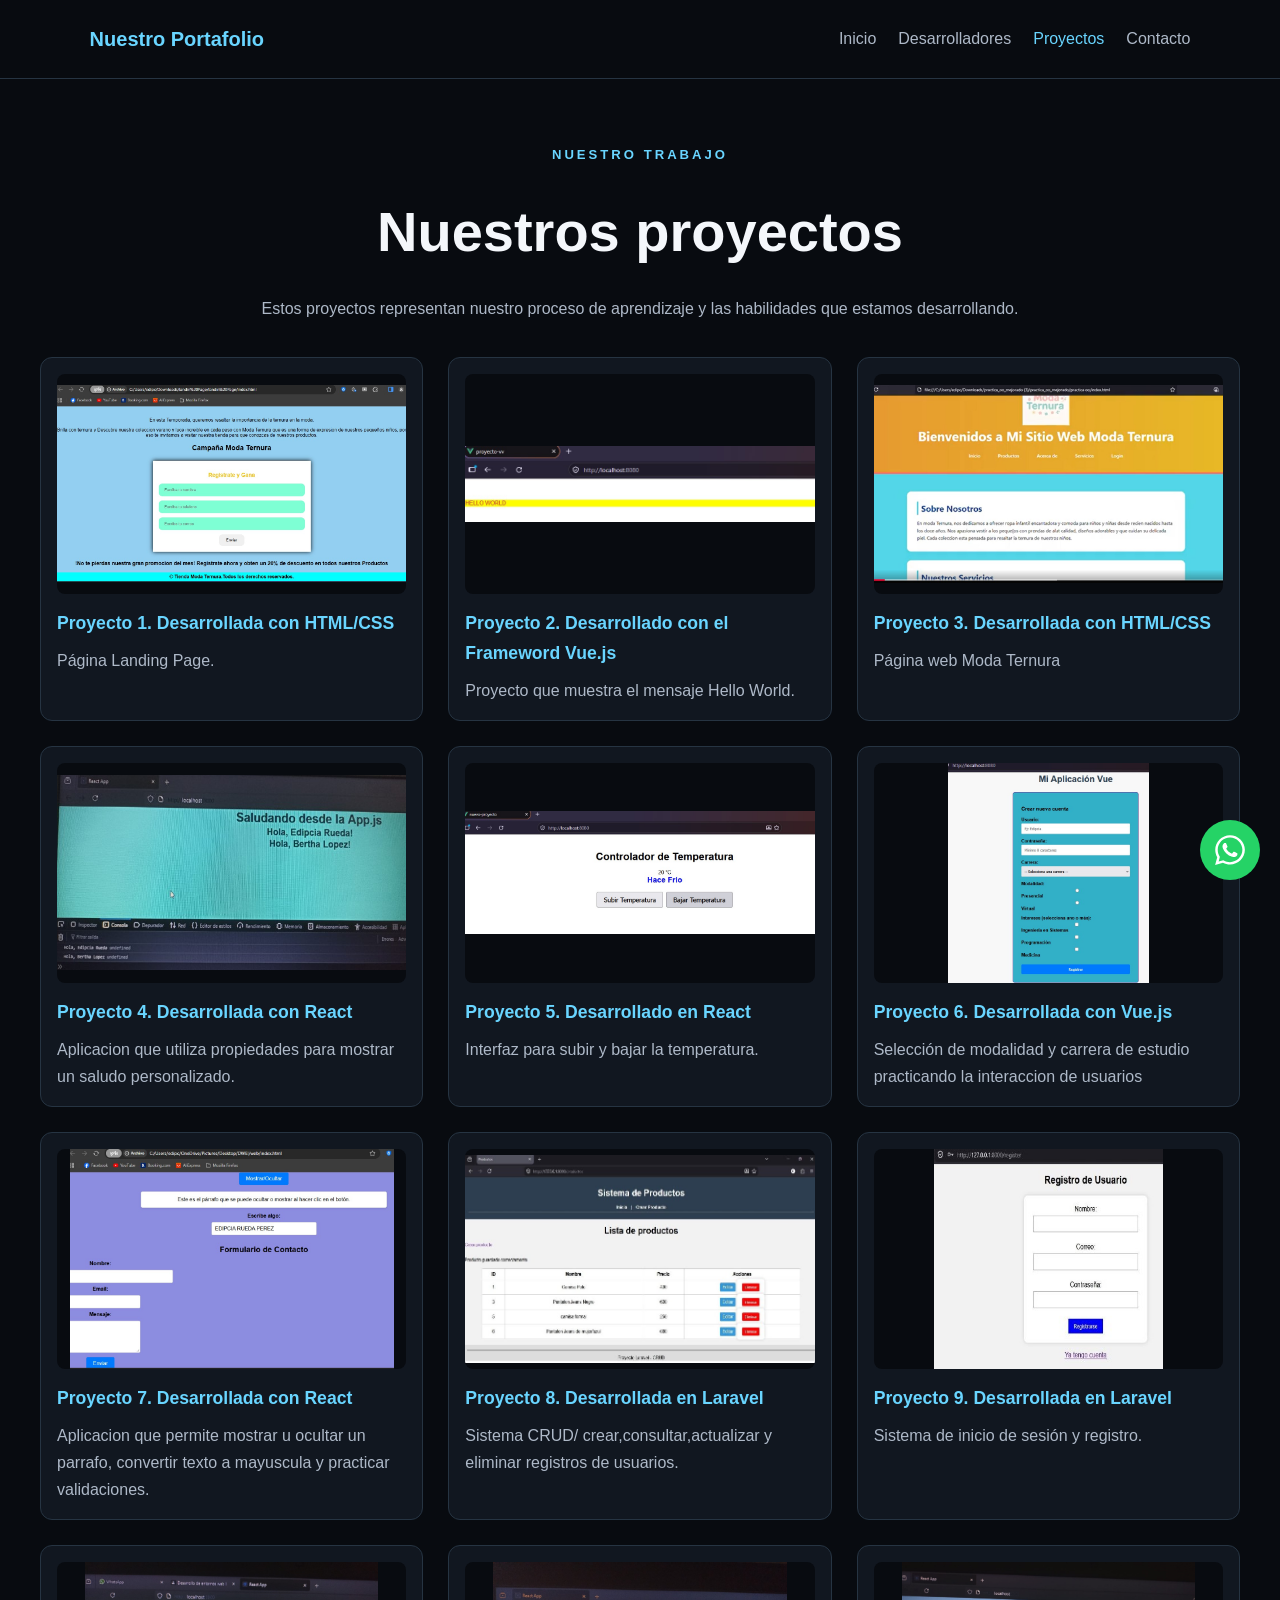
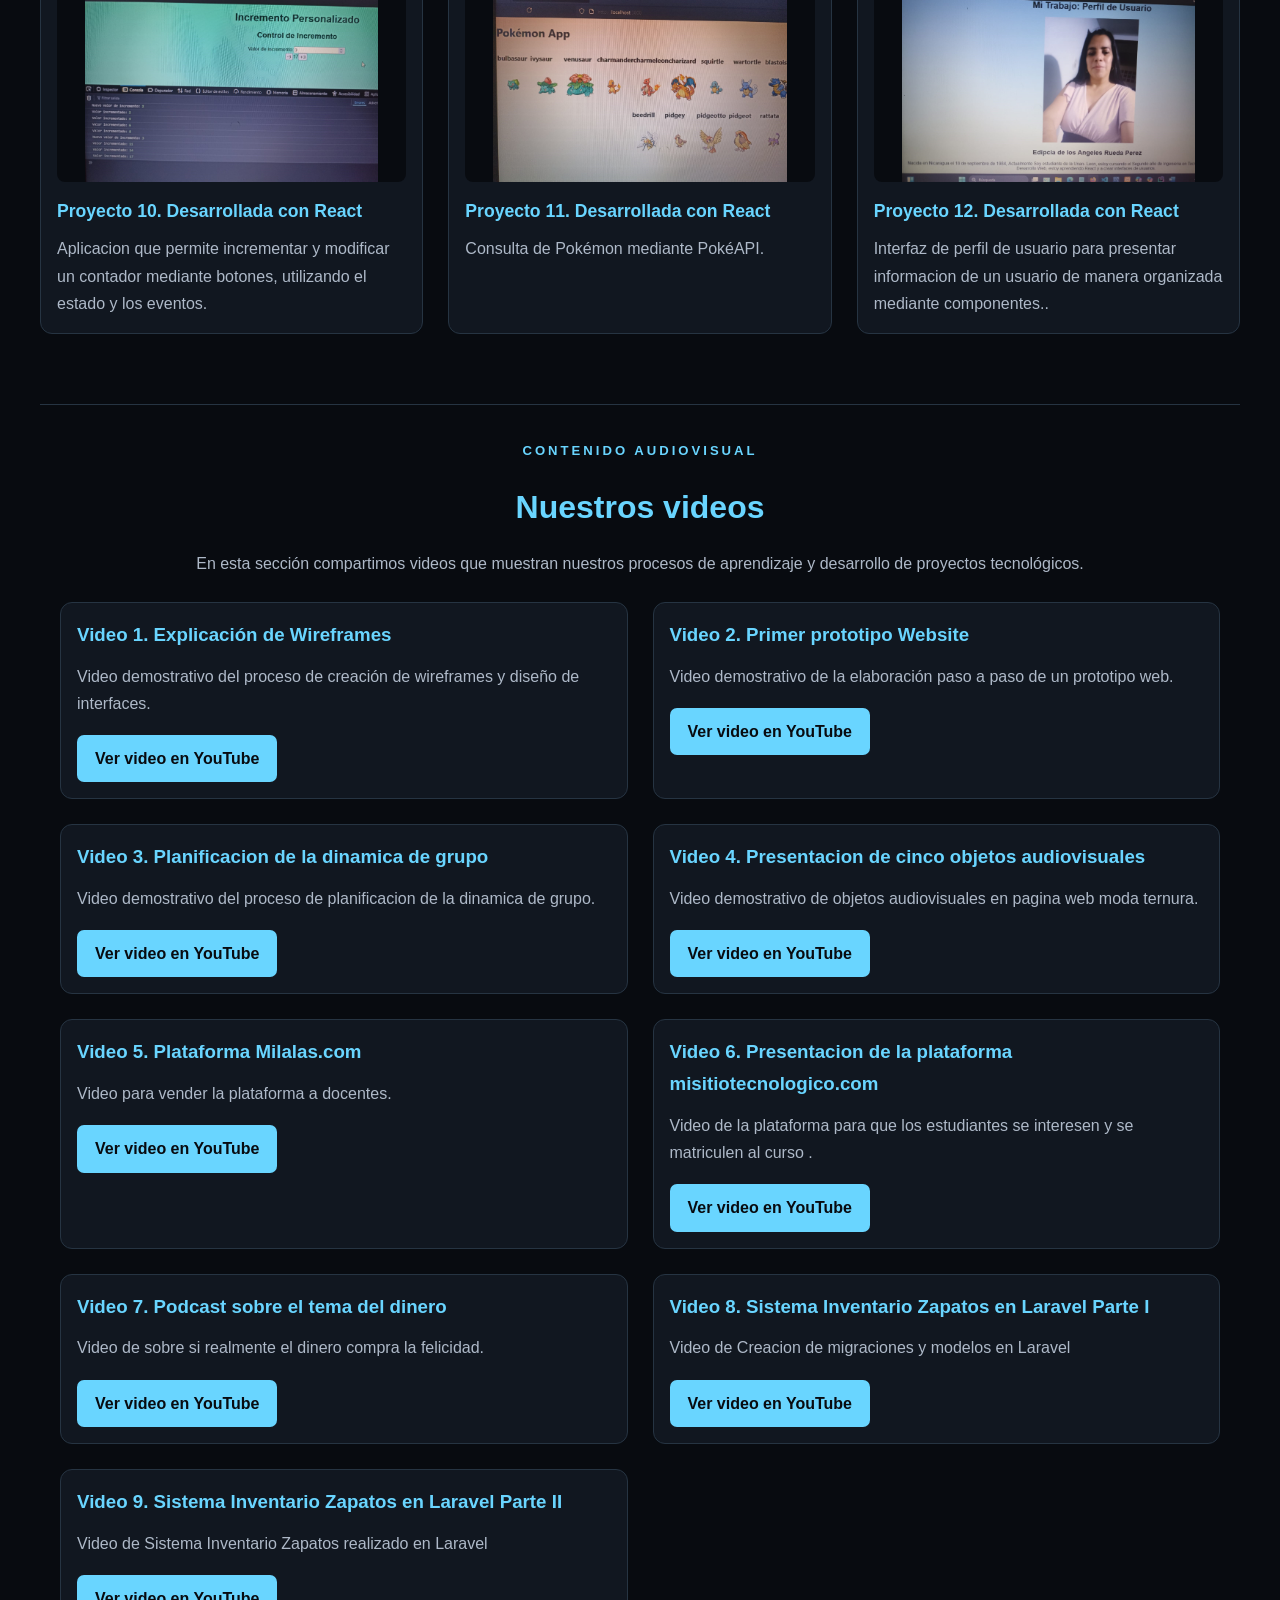
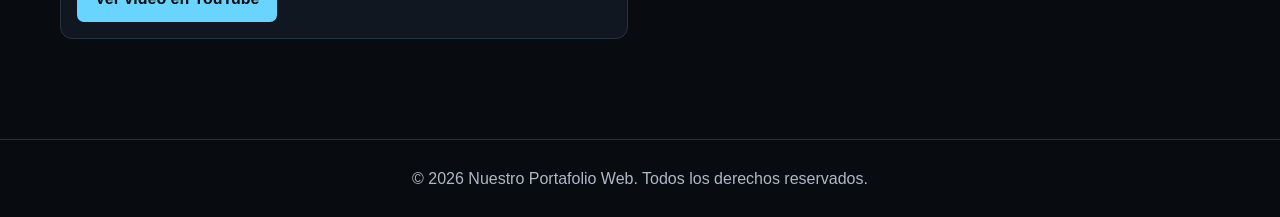
==== proyectos.html @ 356fc24a "Primer commit:portafolio-grupal" ====
<!DOCTYPE html>
<html lang="es">
<head>
    <meta charset="UTF-8">
    <meta name="viewport" content="width=device-width, initial-scale=1.0">
    <title>Proyectos | Nuestro Portafolio</title>
    <link rel="stylesheet" href="estilos.css">
</head>
<body>

    <header class="encabezado">
        <a href="index.html" class="logo">Nuestro Portafolio</a>

        <nav>
            <a href="index.html">Inicio</a>
            <a href="desarrolladores.html">Desarrolladores</a>
            <a href="proyectos.html" class="activo">Proyectos</a>
            <a href="contacto.html">Contacto</a>
        </nav>
    </header>

    <main class="seccion">
        <p class="etiqueta">NUESTRO TRABAJO</p>
        <h1 class="titulo-seccion">Nuestros proyectos</h1>

        <p class="introduccion">
            Estos proyectos representan nuestro proceso de aprendizaje
            y las habilidades que estamos desarrollando.
        </p>

        <div class="galeria">

            <article class="tarjeta">
                <img src="imagenes/proyecto1.jpg" alt="Proyecto HTML 1" class="imagen-proyecto" tabindex="0">
                <h2>Proyecto 1. Desarrollada con HTML/CSS </h2>
                <p>Página Landing Page.</p>
            </article>

            <article class="tarjeta">
                <img src="imagenes/proyecto2.jpg" alt="Proyecto Vue 2" class="imagen-proyecto" tabindex="0">
                <h2>Proyecto 2. Desarrollado con el  Frameword Vue.js </h2>
                <p>Proyecto que muestra el mensaje Hello World.</p>
            </article>

            <article class="tarjeta">
                <img src="imagenes/proyecto3.jpg" alt="Proyecto HTML 3" class="imagen-proyecto" tabindex="0">
                <h2>Proyecto 3. Desarrollada con HTML/CSS </h2>
                <p>Página web Moda Ternura</p>
            </article>

            <article class="tarjeta">
                <img src="imagenes/proyecto4.jpg" alt="Proyecto React 4" class="imagen-proyecto" tabindex="0">
                <h2>Proyecto 4. Desarrollada con React </h2>
                <p>Aplicacion que utiliza propiedades para mostrar un saludo personalizado.</p>
            </article>

            <article class="tarjeta">
                <img src="imagenes/proyecto5.jpg" alt="Proyecto React 5" class="imagen-proyecto" tabindex="0">
                <h2>Proyecto 5. Desarrollado en React </h2>
                <p>Interfaz para subir y bajar la temperatura.</p>
            </article>

            <article class="tarjeta">
                <img src="imagenes/proyecto6.jpg" alt="Proyecto Vue 6" class="imagen-proyecto" tabindex="0">
                <h2>Proyecto 6. Desarrollada con  Vue.js </h2>
                <p>Selección de modalidad y carrera de estudio practicando la interaccion de usuarios</p>
            </article>

            <article class="tarjeta">
                <img src="imagenes/proyecto7.jpg" alt="Proyecto React 7" class="imagen-proyecto" tabindex="0">
                <h2>Proyecto 7. Desarrollada con React </h2>
                <p>Aplicacion que permite mostrar u ocultar un parrafo, convertir texto a mayuscula y practicar validaciones.</p>
            </article>

            <article class="tarjeta">
                <img src="imagenes/proyecto8.jpg" alt="Proyecto Laravel 8" class="imagen-proyecto" tabindex="0">
                <h2>Proyecto 8. Desarrollada en Laravel </h2>
                <p>Sistema CRUD/ crear,consultar,actualizar y eliminar registros de usuarios.</p>
            </article>

            <article class="tarjeta">
                <img src="imagenes/proyecto9.jpg" alt="Proyecto Laravel 9" class="imagen-proyecto" tabindex="0">
                <h2>Proyecto 9. Desarrollada en  Laravel </h2>
                <p>Sistema de inicio de sesión y registro.</p>
            </article>

            <article class="tarjeta">
                <img src="imagenes/proyecto10.jpg" alt="Proyecto React 10" class="imagen-proyecto" tabindex="0">
                <h2>Proyecto 10. Desarrollada con React </h2>
                <p>Aplicacion que permite incrementar y modificar un contador mediante botones, utilizando el estado y los eventos.</p>
            </article>

            <article class="tarjeta">
                <img src="imagenes/proyecto11.jpg" alt="Proyecto React 11" class="imagen-proyecto" tabindex="0">
                <h2>Proyecto 11. Desarrollada con React </h2>
                <p>Consulta de Pokémon mediante PokéAPI.</p>
            </article>

            <article class="tarjeta">
                <img src="imagenes/proyecto12.jpg" alt="Proyecto React 12" class="imagen-proyecto" tabindex="0">
                <h2>Proyecto 12. Desarrollada con React </h2>
                <p>Interfaz de perfil de usuario para presentar informacion de un usuario de manera organizada mediante componentes..</p>
            </article>

              

        </div>

        <section class="videos-seccion">

            <p class="etiqueta">CONTENIDO AUDIOVISUAL</p>

            <h2>Nuestros videos</h2>

            <p>
                En esta sección compartimos videos que muestran
                nuestros procesos de aprendizaje y desarrollo
                de proyectos tecnológicos.
            </p>

            <div class="videos-lista">

                <article class="tarjeta">
                    <h3>Video 1. Explicación de Wireframes</h3>
                    <p>
                        Video demostrativo del proceso de creación
                        de wireframes y diseño de interfaces.
                    </p>
                    <a href="https://youtu.be/LMGHmY7Kq7c" target="_blank" class="enlace-youtube">
                        Ver video en YouTube
                    </a>
                </article>

                <article class="tarjeta">
                    <h3>Video 2. Primer prototipo Website</h3>
                    <p>
                        Video demostrativo de la elaboración
                        paso a paso de un prototipo web.
                    </p>
                    <a href="https://youtu.be/_v_6XyeZn4s" target="_blank" class="enlace-youtube">
                        Ver video en YouTube
                    </a>
                </article>

                <article class="tarjeta">
                    <h3>Video 3. Planificacion de la dinamica de grupo</h3>
                    <p>
                        Video demostrativo del proceso de planificacion
                        de la dinamica de grupo.
                    </p>
                    <a href="https://youtu.be/EJe48cBThGQ" target="_blank" class="enlace-youtube">
                        Ver video en YouTube
                    </a>
                </article>

                <article class="tarjeta">
                    <h3>Video 4. Presentacion de cinco objetos audiovisuales</h3>
                    <p>
                        Video demostrativo de objetos audiovisuales en pagina web moda ternura.
            
                    </p>
                    <a href="https://youtu.be/7D5Qgnn9Y3A" target="_blank" class="enlace-youtube">
                        Ver video en YouTube
                    </a>
                </article>

                <article class="tarjeta">
                    <h3>Video 5. Plataforma Milalas.com</h3>
                    <p>
                        Video  para vender la plataforma a docentes.
            
                    </p>
                    <a href="https://youtu.be/Q-uc6ggn9ic" target="_blank" class="enlace-youtube">
                        Ver video en YouTube
                    </a>
                </article>

                <article class="tarjeta">
                    <h3>Video 6. Presentacion de la plataforma misitiotecnologico.com</h3>
                    <p>
                        Video de la plataforma para que los estudiantes se interesen y se matriculen al curso .
            
                    </p>
                    <a href="https://youtu.be/QG6bdT8RWy8" target="_blank" class="enlace-youtube">
                        Ver video en YouTube
                    </a>
                </article>

                <article class="tarjeta">
                    <h3>Video 7. Podcast sobre el tema del dinero</h3>
                    <p>
                        Video de sobre si realmente el dinero compra la felicidad.
            
                    </p>
                    <a href="https://youtu.be/g2Z3APUDyXU" target="_blank" class="enlace-youtube">
                        Ver video en YouTube
                    </a>
                </article>

                <article class="tarjeta">
                    <h3>Video 8. Sistema Inventario Zapatos en Laravel Parte I</h3>
                    <p>
                        Video de Creacion de migraciones y modelos en Laravel
            
                    </p>
                    <a href="https://youtu.be/1IxOa7aKs4o" target="_blank" class="enlace-youtube">
                        Ver video en YouTube
                    </a>
                </article>
                
                <article class="tarjeta">
                    <h3>Video 9. Sistema Inventario Zapatos en Laravel Parte II</h3>
                    <p>
                        Video de Sistema Inventario Zapatos realizado en Laravel
            
                    </p>
                    <a href="https://youtu.be/RN2AHWnKEKg" target="_blank" class="enlace-youtube">
                        Ver video en YouTube
                    </a>
                </article>
                

            </div>

        </section>
    </main>

    <div id="modal-imagen" class="modal-imagen" aria-hidden="true">
        <button id="cerrar-modal" type="button" aria-label="Cerrar imagen">&times;</button>
        <img id="imagen-ampliada" src="" alt="Imagen ampliada">
    </div>

    <footer>
        <p>© 2026 Nuestro Portafolio Web. Todos los derechos reservados.</p>
    </footer>

    <a href="https://wa.me/50589033981" class="whatsapp"
   target="_blank" rel="noopener noreferrer"
   aria-label="Contactar por WhatsApp">

    <svg viewBox="0 0 448 512" xmlns="http://www.w3.org/2000/svg">
        <path d="M380.9 97.1C339 55.1 283.2 32 223.9 32c-122.4 0-222 99.6-222 222 0 39.1 10.2 77.3 29.6 111L0 480l117.7-30.9c32.4 17.7 68.9 27 106.1 27h.1c122.3 0 224.1-99.6 224.1-222 0-59.3-25.2-115-67.1-157zm-157 341.6c-33.2 0-65.7-8.9-94-25.7l-6.7-4-69.8 18.3L72 359.2l-4.4-7c-18.5-29.4-28.2-63.4-28.2-98.2 0-101.7 82.8-184.5 184.6-184.5 49.3 0 95.6 19.2 130.4 54.1 34.8 34.9 56.2 81.2 56.1 130.5 0 101.8-84.6 184.6-186.6 184.6zm101.2-138.2c-5.5-2.8-32.8-16.2-37.9-18-5.1-1.9-8.8-2.8-12.5 2.8-3.7 5.6-14.3 18-17.6 21.8-3.2 3.7-6.5 4.2-12 1.4-32.6-16.3-54-29.1-75.5-66-5.7-9.8 5.7-9.1 16.3-30.3 1.8-3.7.9-6.9-.5-9.7-1.4-2.8-12.5-30.1-17.1-41.2-4.5-10.8-9.1-9.3-12.5-9.5-3.2-.2-6.9-.2-10.6-.2-3.7 0-9.7 1.4-14.8 6.9-5.1 5.6-19.4 19-19.4 46.3 0 27.3 19.9 53.7 22.6 57.4 2.8 3.7 39.1 59.7 94.7 83.8 35.2 15.2 49 16.5 66.6 13.9 10.7-1.6 32.8-13.4 37.4-26.4 4.6-13 4.6-24.1 3.2-26.4-1.3-2.5-5-3.9-10.5-6.6z"/>
    </svg>
</a>

    <script src="script.js"></script>
</body>
</html>
---- estilos.css ----
* {
    margin: 0;
    padding: 0;
    box-sizing: border-box;
}

:root {
    --fondo: #080b10;
    --fondo-tarjeta: #111720;
    --celeste: #69d5ff;
    --blanco: #f4f7fb;
    --gris: #aeb9c8;
    --borde: #263442;
}

html {
    scroll-behavior: smooth;
}

body {
    font-family: Arial, sans-serif;
    background: var(--fondo);
    color: var(--blanco);
    line-height: 1.7;
}

a {
    color: inherit;
}

/* ENCABEZADO Y MENÚ */

.encabezado {
    display: flex;
    align-items: center;
    justify-content: space-between;
    flex-wrap: wrap;
    gap: 20px;
    padding: 22px 7%;
    background: #080b10;
    border-bottom: 1px solid var(--borde);
}

.logo {
    color: var(--celeste);
    text-decoration: none;
    font-size: 1.25rem;
    font-weight: bold;
}

nav {
    display: flex;
    flex-wrap: wrap;
    gap: 22px;
}

nav a {
    color: var(--gris);
    text-decoration: none;
    transition: color 0.3s;
}

nav a:hover,
nav a.activo {
    color: var(--celeste);
}

/* PORTADA DE INICIO */

.portada {
    min-height: 75vh;
    display: flex;
    align-items: center;
    padding: 80px 10%;
    background:
        radial-gradient(ellipse at 85% 20%, #123246 0%, transparent 42%),
        var(--fondo);
}

.portada-contenido {
    max-width: 850px;
    animation: aparecer 1s ease both;
}

.etiqueta {
    color: var(--celeste);
    font-size: 0.82rem;
    font-weight: bold;
    letter-spacing: 3px;
    margin-bottom: 18px;
}

.portada h1 {
    font-size: clamp(2.7rem, 6vw, 5.4rem);
    line-height: 1.12;
    margin-bottom: 25px;
}

.portada h1 span {
    color: var(--celeste);
}

.portada h2 {
    font-size: 1.3rem;
    margin-bottom: 20px;
}

.descripcion,
.introduccion {
    color: var(--gris);
    max-width: 760px;
    margin-bottom: 18px;
}

/* BOTONES */

.boton {
    display: inline-block;
    border: none;
    background: var(--celeste);
    color: #071019;
    text-decoration: none;
    padding: 13px 24px;
    border-radius: 7px;
    margin-top: 18px;
    font-weight: bold;
    cursor: pointer;
    transition: transform 0.3s, background 0.3s;
}

.boton:hover {
    transform: translateY(-3px);
    background: #a1e6ff;
}

/* HABILIDADES */

.habilidades {
    padding: 65px 8%;
    text-align: center;
    background: #0d121a;
}

.habilidades h2,
.seccion h2 {
    color: var(--celeste);
}

.habilidades h2 {
    font-size: 2rem;
    margin-bottom: 30px;
}

.habilidades-lista {
    display: flex;
    justify-content: center;
    flex-wrap: wrap;
    gap: 18px;
}

.habilidades-lista span {
    border: 1px solid var(--borde);
    background: var(--fondo-tarjeta);
    padding: 12px 20px;
    border-radius: 8px;
    color: var(--celeste);
    font-weight: bold;
    display: inline-block;
    transition: transform 0.4s ease,
                box-shadow 0.4s ease,
                border-color 0.4s ease;
    animation: flotar 3s ease-in-out infinite;
}

/* Movimiento de cada habilidad */

.habilidades-lista span:nth-child(2) {
    animation-delay: 0.2s;
}

.habilidades-lista span:nth-child(3) {
    animation-delay: 0.4s;
}

.habilidades-lista span:nth-child(4) {
    animation-delay: 0.6s;
}

.habilidades-lista span:nth-child(5) {
    animation-delay: 0.8s;
}

.habilidades-lista span:nth-child(6) {
    animation-delay: 1s;
}

.habilidades-lista span:nth-child(7) {
    animation-delay: 1.2s;
}

.habilidades-lista span:nth-child(8) {
    animation-delay: 1.4s;
}

/* Efecto al pasar el mouse */

.habilidades-lista span:hover {
    transform: translateY(-9px) scale(1.08);
    border-color: var(--celeste);
    box-shadow: 0 0 18px rgba(105, 213, 255, 0.35);
}

/* Animación flotante */

@keyframes flotar {
    0%, 100% {
        transform: translateY(0);
    }

    50% {
        transform: translateY(-7px);
    }
}

/* SECCIONES GENERALES */

.seccion {
    max-width: 1250px;
    margin: auto;
    padding: 65px 25px;
    text-align: center;
}

.titulo-seccion {
    font-size: clamp(2rem, 5vw, 3.5rem);
    margin-bottom: 15px;
}

.introduccion {
    margin: 0 auto 35px;
}

/* CARRUSEL DE DESARROLLADORES */

.carrusel {
    max-width: 760px;
    margin: 35px auto 20px;
}

.slide {
    display: none;
    padding: 30px;
    background: var(--fondo-tarjeta);
    border: 1px solid var(--borde);
    border-radius: 15px;
    text-align: left;
    overflow-wrap: anywhere;
}

.slide.activo {
    display: block;
    animation: aparecer 0.7s ease;
}

.slide img {
    display: block;
    width: 100%;
    height: 320px;
    object-fit: contain;
    background: #090d13;
    border-radius: 10px;
    margin-bottom: 22px;
}

.slide h2 {
    text-align: center;
    margin-bottom: 20px;
}

.slide h3 {
    color: var(--celeste);
    margin: 18px 0 5px;
}

.slide p {
    color: var(--gris);
}

.controles-carrusel {
    display: flex;
    justify-content: center;
    flex-wrap: wrap;
    gap: 12px;
    margin: 20px 0;
}

.controles-carrusel button {
    padding: 10px 17px;
    background: var(--fondo-tarjeta);
    border: 1px solid var(--celeste);
    border-radius: 6px;
    color: var(--celeste);
    cursor: pointer;
}

#contador {
    color: var(--gris);
}

/* GALERÍA DE PROYECTOS */

.galeria {
    display: grid;
    grid-template-columns: repeat(3, minmax(0, 1fr));
    gap: 25px;
    margin-top: 35px;
    text-align: left;
}

.tarjeta {
    min-width: 0;
    padding: 16px;
    background: var(--fondo-tarjeta);
    border: 1px solid var(--borde);
    border-radius: 12px;
    transition: transform 0.3s, border-color 0.3s;
}

.tarjeta:hover {
    transform: translateY(-5px);
    border-color: var(--celeste);
}

.tarjeta img {
    display: block;
    width: 100%;
    height: 220px;
    object-fit: contain;
    background: #080b10;
    border-radius: 8px;
    cursor: zoom-in;
}

.tarjeta h2 {
    font-size: 1.1rem;
    margin: 15px 0 8px;
}

.tarjeta p {
    color: var(--gris);
}

.imagen-proyecto:focus-visible {
    outline: 3px solid var(--celeste);
    outline-offset: 3px;
}

/* VENTANA PARA AMPLIAR IMÁGENES */

.modal-imagen {
    display: none;
    position: fixed;
    inset: 0;
    z-index: 1000;
    padding: 55px 20px 20px;
    background: rgba(0, 0, 0, 0.96);
    justify-content: center;
    align-items: center;
}

.modal-imagen.visible {
    display: flex;
}

.modal-imagen img {
    max-width: 95%;
    max-height: 90vh;
    object-fit: contain;
}

#cerrar-modal {
    position: absolute;
    top: 10px;
    right: 25px;
    border: none;
    background: transparent;
    color: white;
    font-size: 42px;
    cursor: pointer;
}

/* CONTACTO Y CORREOS */

.contacto-equipo {
    max-width: 1000px;
    margin: 35px auto;
}

.contacto-equipo h2 {
    color: var(--celeste);
    margin-bottom: 25px;
    font-size: 1.8rem;
}

.correos-equipo {
    display: grid;
    grid-template-columns: repeat(3, minmax(0, 1fr));
    gap: 20px;
    margin-top: 25px;
}

.correo-tarjeta {
    min-width: 0;
    padding: 22px;
    background: var(--fondo-tarjeta);
    border: 1px solid var(--borde);
    border-radius: 10px;
    overflow-wrap: anywhere;
    transition: transform 0.3s, border-color 0.3s;
}

.correo-tarjeta:hover {
    transform: translateY(-5px);
    border-color: var(--celeste);
}

.correo-tarjeta h3 {
    color: var(--celeste);
    margin-bottom: 12px;
}

.correo-tarjeta a {
    color: var(--gris);
    text-decoration: none;
}

.correo-tarjeta a:hover {
    color: var(--celeste);
}

/* ENLACES DE VIDEOS DE YOUTUBE */

.videos-seccion {
    margin-top: 70px;
    padding: 35px 20px;
    border-top: 1px solid var(--borde);
}

.videos-seccion h2 {
    color: var(--celeste);
    font-size: 2rem;
    margin-bottom: 15px;
}

.videos-seccion > p:not(.etiqueta) {
    color: var(--gris);
    margin-bottom: 25px;
}

.videos-lista {
    display: grid;
    grid-template-columns: repeat(2, minmax(0, 1fr));
    gap: 25px;
    text-align: left;
}

.videos-lista h3 {
    color: var(--celeste);
    margin-bottom: 12px;
}

.enlace-youtube {
    display: inline-block;
    margin-top: 18px;
    padding: 10px 18px;
    background: var(--celeste);
    color: #080b10;
    border-radius: 7px;
    text-decoration: none;
    font-weight: bold;
}

.enlace-youtube:hover {
    background: #a1e6ff;
}

/* BOTÓN FLOTANTE DE WHATSAPP */

.whatsapp {
    position: fixed;
    bottom: 20px;
    right: 20px;
    width: 60px;
    height: 60px;
    background-color: #25D366;
    border-radius: 50%;
    display: flex;
    justify-content: center;
    align-items: center;
    text-decoration: none;
    z-index: 1000;
    
}

.whatsapp:hover {
    transform: scale(1.08);
}

.whatsapp svg {
    width: 34px;
    height: 34px;
    display: block;
    fill:white;
}

/* PIE DE PÁGINA */

footer {
    padding: 25px 15px;
    border-top: 1px solid var(--borde);
    text-align: center;
    color: var(--gris);
    background: #080b10;
}

/* ANIMACIÓN */

@keyframes aparecer {
    from {
        opacity: 0;
        transform: translateY(18px);
    }

    to {
        opacity: 1;
        transform: translateY(0);
    }
}

/* DISEÑO PARA TABLETAS */

@media (max-width: 900px) {
    .galeria {
        grid-template-columns: repeat(2, minmax(0, 1fr));
    }

    .correos-equipo {
        grid-template-columns: 1fr;
    }
}

/* DISEÑO PARA CELULARES */

@media (max-width: 600px) {
    .encabezado {
        flex-direction: column;
        padding: 20px 12px;
    }

    nav {
        justify-content: center;
        gap: 12px;
    }

    nav a {
        font-size: 0.9rem;
    }

    .portada {
        padding: 55px 22px;
    }

    .seccion {
        padding: 45px 14px;
    }

    .galeria {
        grid-template-columns: 1fr;
    }

    .slide {
        padding: 18px;
    }

    .slide img {
        height: 240px;
    }

    .videos-lista {
        grid-template-columns: 1fr;
    }

    .whatsapp {
        width: 55px;
        height: 55px;
        bottom: 15px;
        right: 15px;
    }
}

/* ACCESIBILIDAD: REDUCIR ANIMACIONES */

@media (prefers-reduced-motion: reduce) {
    *,
    *::before,
    *::after {
        scroll-behavior: auto !important;
        animation-duration: 0.01ms !important;
        transition-duration: 0.01ms !important;
    }
}
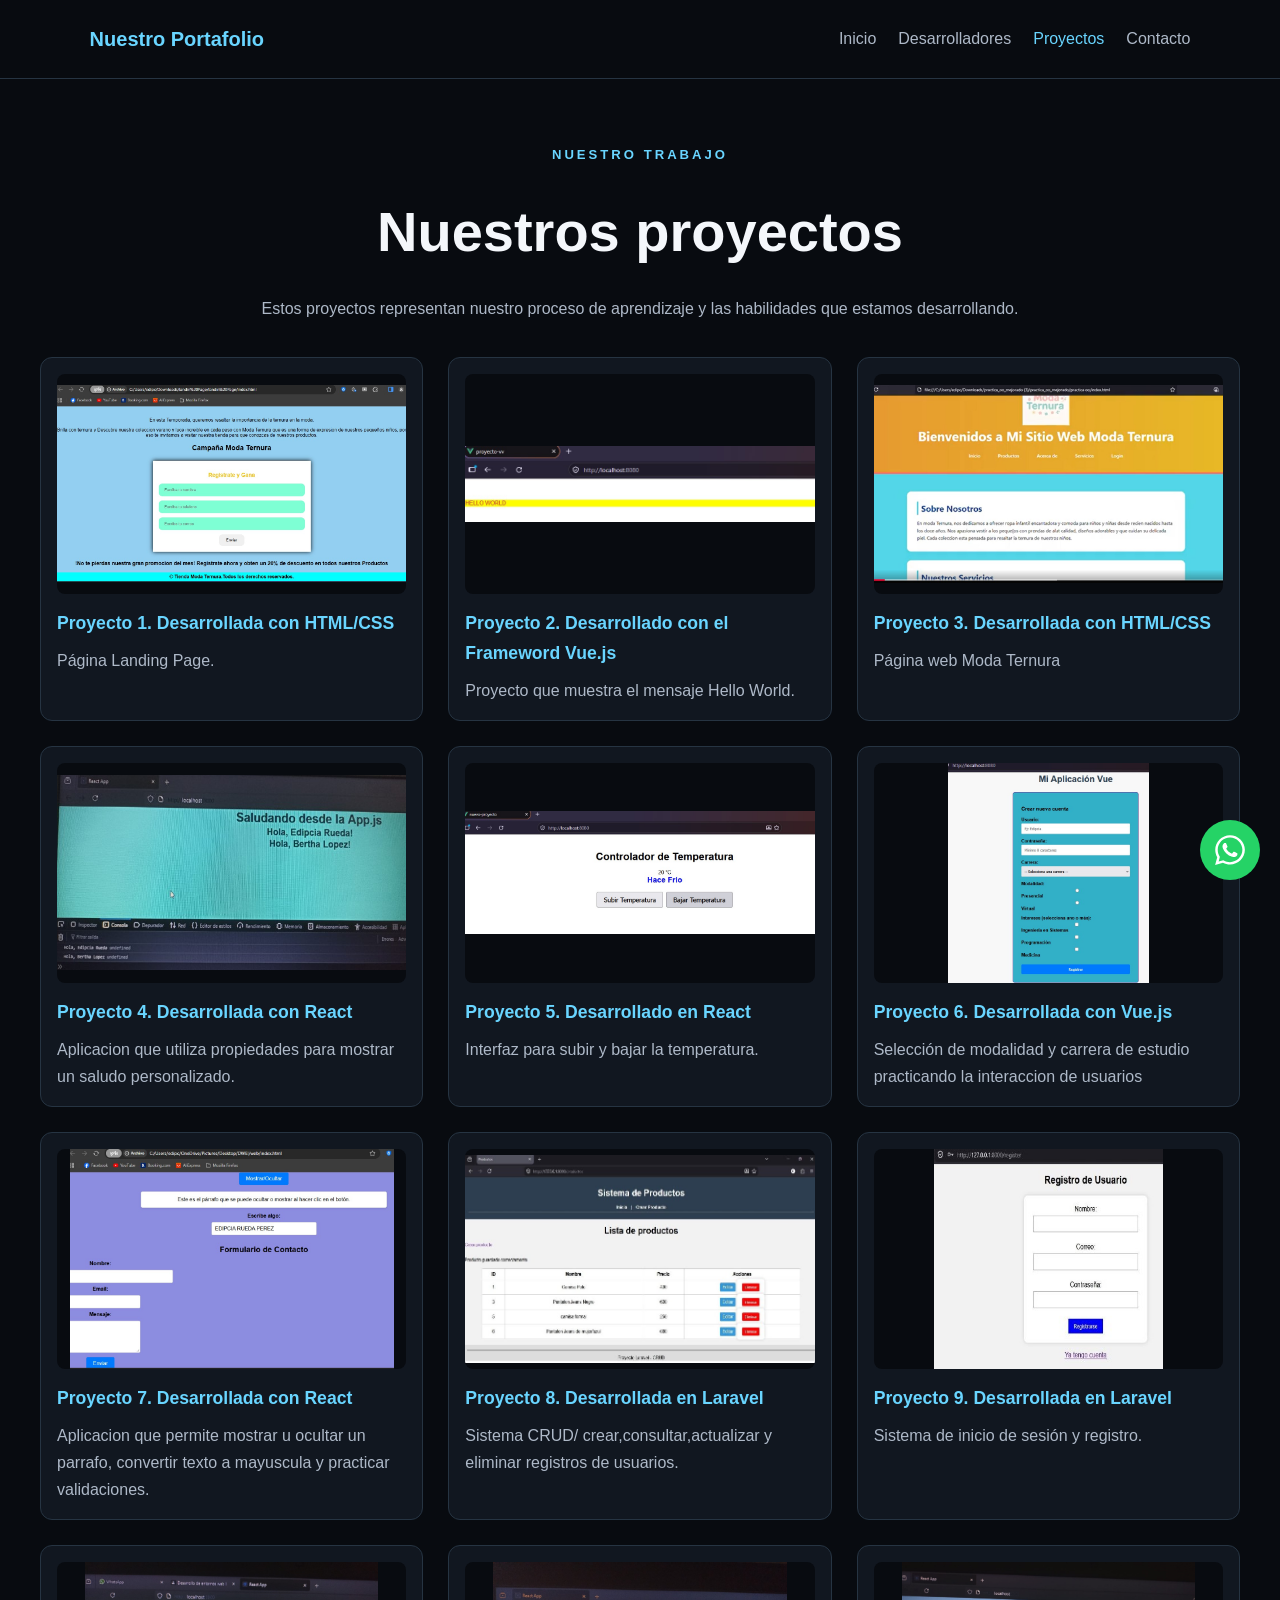
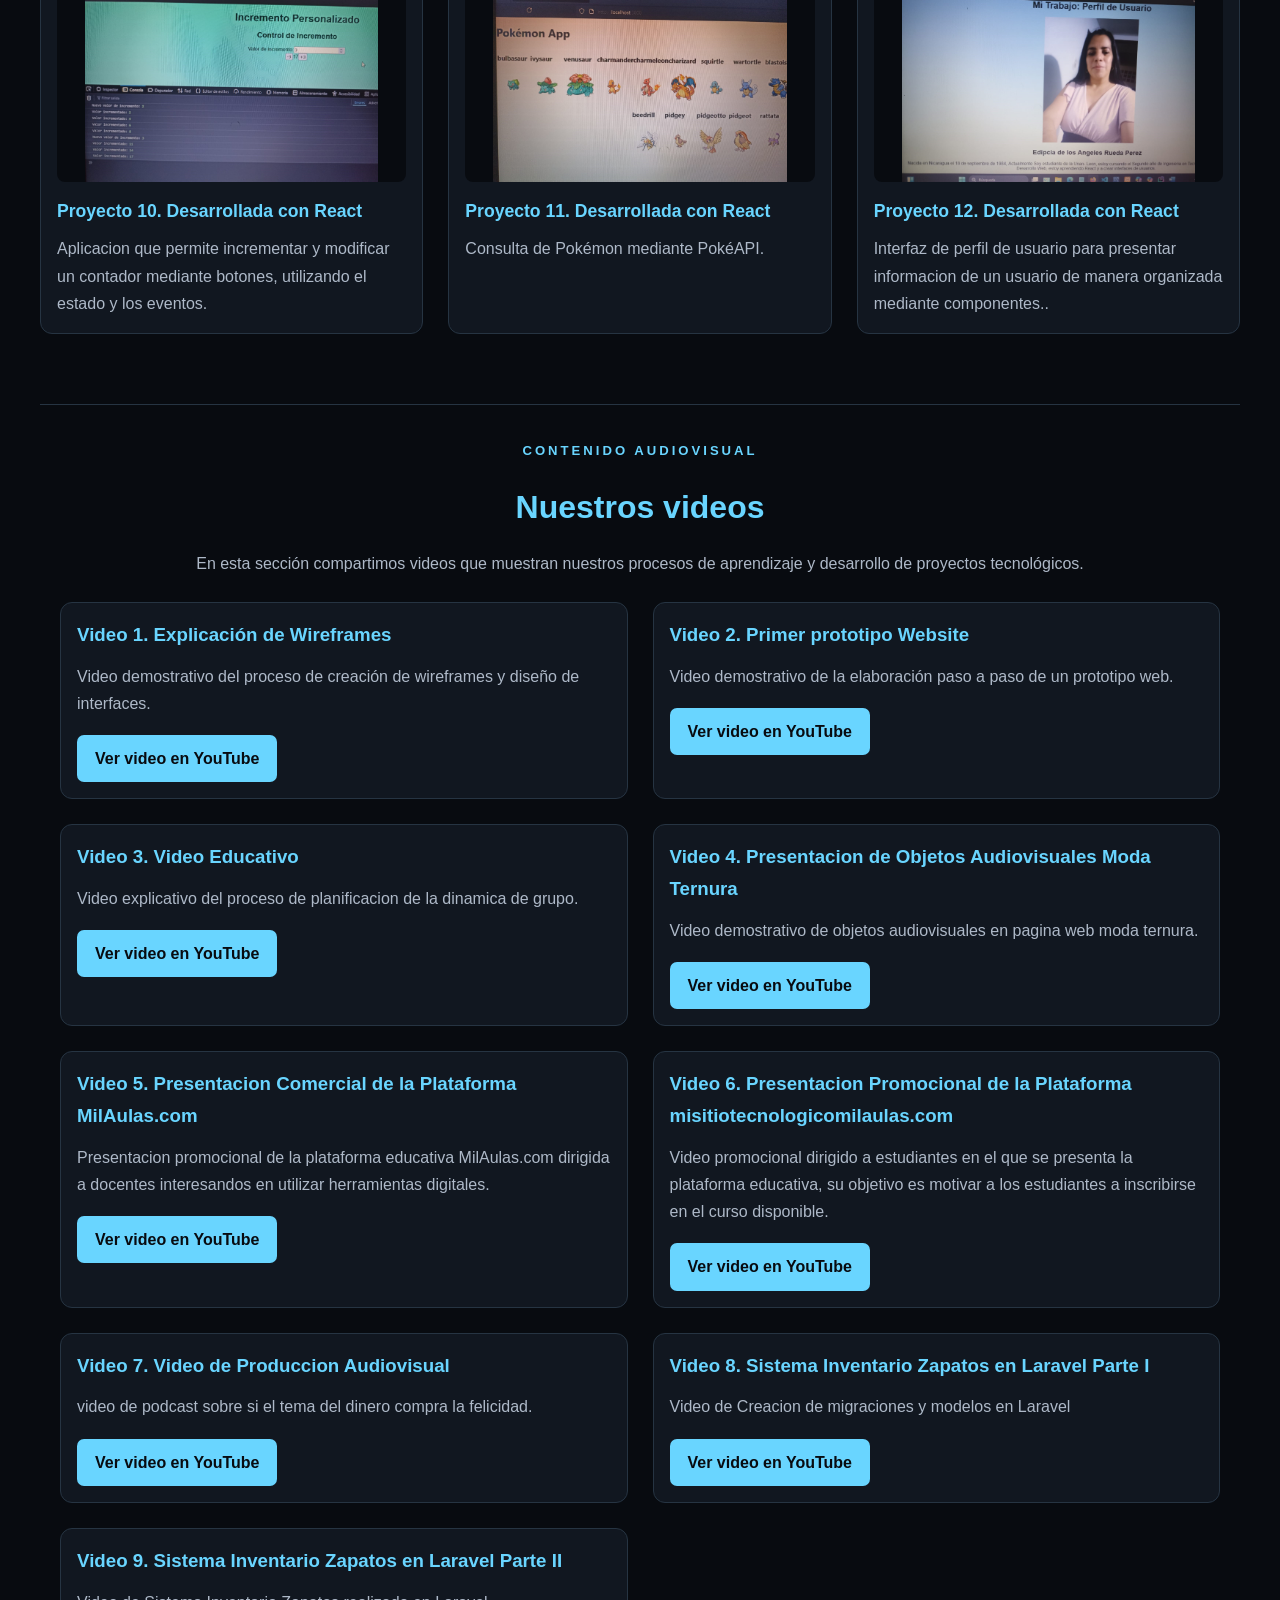
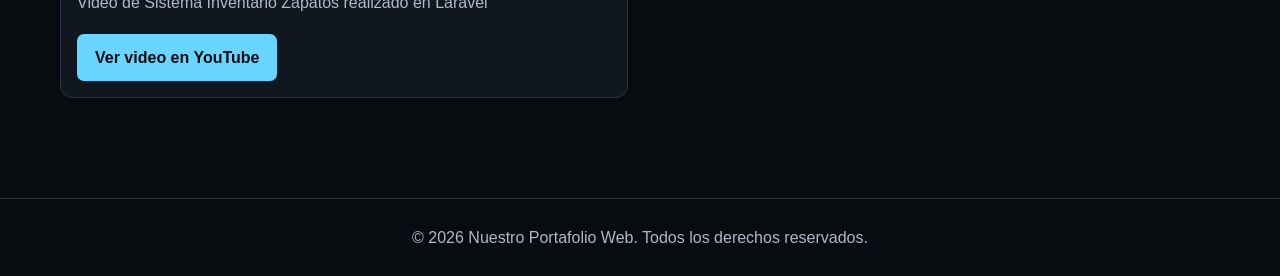
==== commit 8ccbaa9d: "Actualizar titulos y descripciones de videos" ====
--- a/proyectos.html
+++ b/proyectos.html
@@ -143,9 +143,9 @@
                 </article>
 
                 <article class="tarjeta">
-                    <h3>Video 3. Planificacion de la dinamica de grupo</h3>
-                    <p>
-                        Video demostrativo del proceso de planificacion
+                    <h3>Video 3. Video Educativo</h3>
+                    <p>
+                        Video explicativo del proceso de planificacion
                         de la dinamica de grupo.
                     </p>
                     <a href="https://youtu.be/EJe48cBThGQ" target="_blank" class="enlace-youtube">
@@ -154,7 +154,7 @@
                 </article>
 
                 <article class="tarjeta">
-                    <h3>Video 4. Presentacion de cinco objetos audiovisuales</h3>
+                    <h3>Video 4. Presentacion de Objetos Audiovisuales Moda Ternura</h3>
                     <p>
                         Video demostrativo de objetos audiovisuales en pagina web moda ternura.
             
@@ -165,9 +165,9 @@
                 </article>
 
                 <article class="tarjeta">
-                    <h3>Video 5. Plataforma Milalas.com</h3>
-                    <p>
-                        Video  para vender la plataforma a docentes.
+                    <h3>Video 5. Presentacion Comercial de la Plataforma MilAulas.com</h3>
+                    <p>
+                        Presentacion promocional de la plataforma educativa MilAulas.com dirigida a docentes interesandos en utilizar herramientas digitales.
             
                     </p>
                     <a href="https://youtu.be/Q-uc6ggn9ic" target="_blank" class="enlace-youtube">
@@ -176,9 +176,9 @@
                 </article>
 
                 <article class="tarjeta">
-                    <h3>Video 6. Presentacion de la plataforma misitiotecnologico.com</h3>
-                    <p>
-                        Video de la plataforma para que los estudiantes se interesen y se matriculen al curso .
+                    <h3>Video 6. Presentacion Promocional de la Plataforma misitiotecnologicomilaulas.com</h3>
+                    <p>
+                        Video promocional dirigido a estudiantes en el que se presenta la plataforma educativa, su objetivo es motivar a los estudiantes a inscribirse en el curso disponible.
             
                     </p>
                     <a href="https://youtu.be/QG6bdT8RWy8" target="_blank" class="enlace-youtube">
@@ -187,9 +187,9 @@
                 </article>
 
                 <article class="tarjeta">
-                    <h3>Video 7. Podcast sobre el tema del dinero</h3>
-                    <p>
-                        Video de sobre si realmente el dinero compra la felicidad.
+                    <h3>Video 7. Video de Produccion Audiovisual</h3>
+                    <p>
+                        video de podcast sobre si el tema del dinero compra la felicidad.
             
                     </p>
                     <a href="https://youtu.be/g2Z3APUDyXU" target="_blank" class="enlace-youtube">
